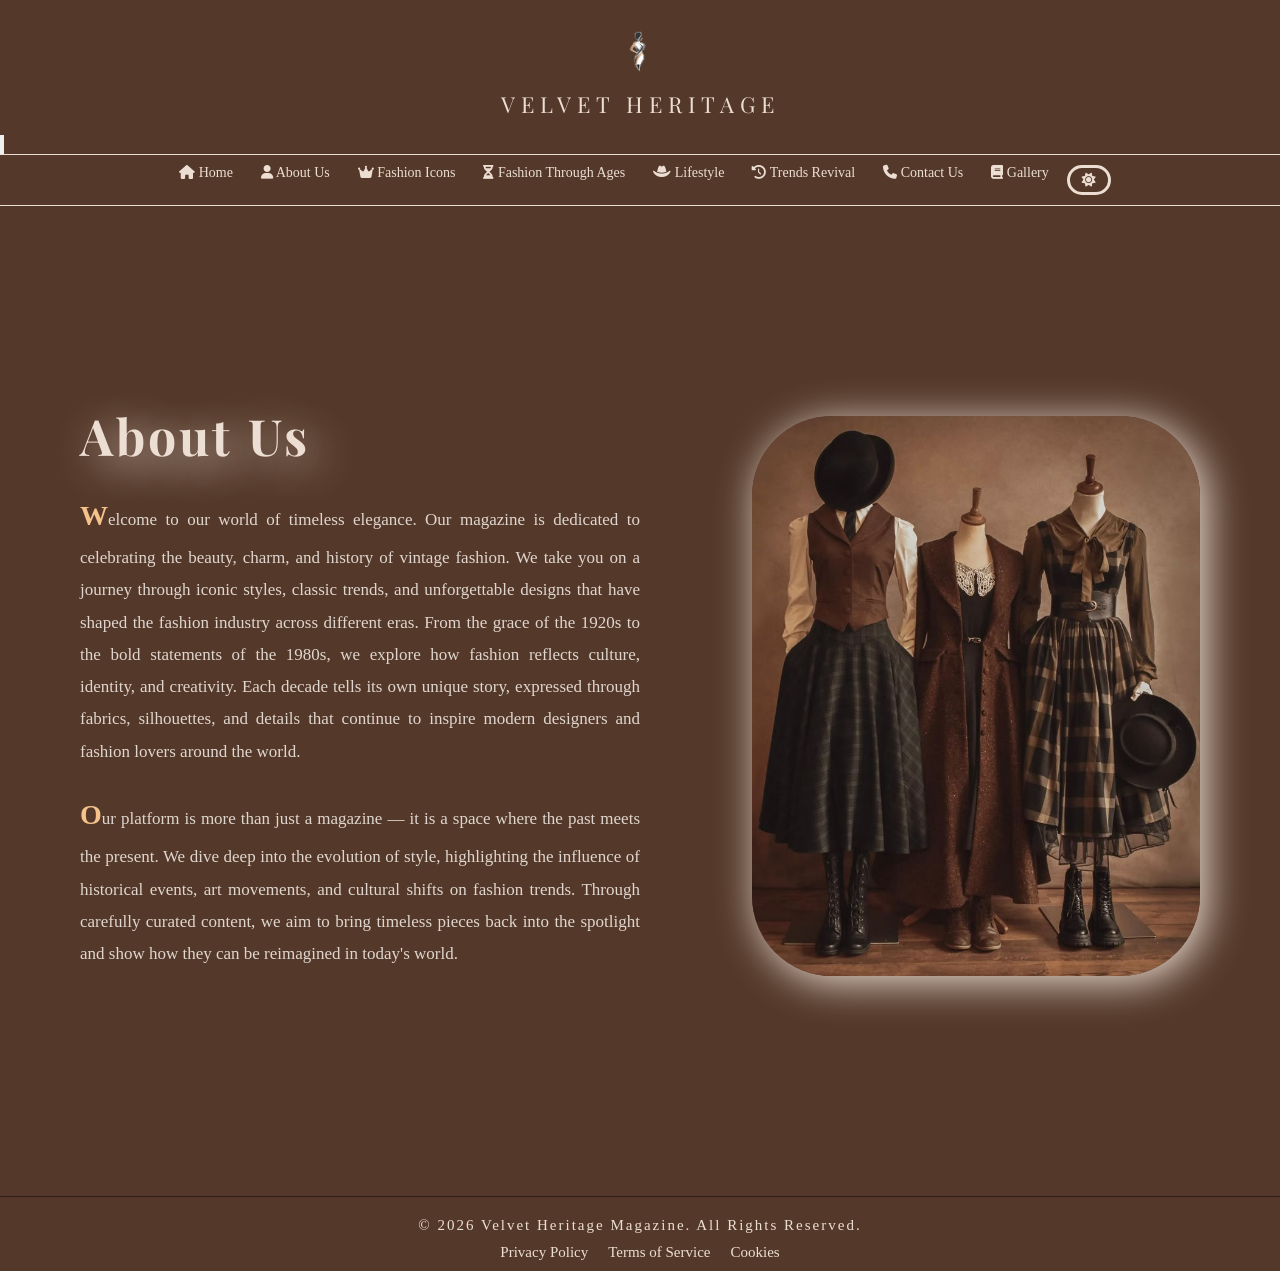
==== about us.html @ 1091210f "Add files via upload" ====
<!DOCTYPE html>
<html lang="en">
<head>
  <meta charset="UTF-8">
  <meta name="viewport" content="width=device-width, initial-scale=1.0">
  <title>About Us | Velvet Heritage</title>

  <link rel="preconnect" href="https://fonts.googleapis.com">
  <link rel="preconnect" href="https://fonts.gstatic.com" crossorigin>
  <link href="https://fonts.googleapis.com/css2?family=Playfair+Display:ital,wght@0,400;0,700;1,400;1,700&display=swap" rel="stylesheet">
  <link rel="stylesheet" href="https://cdnjs.cloudflare.com/ajax/libs/font-awesome/6.5.0/css/all.min.css">

  <!-- External stylesheet -->
  <link rel="stylesheet" href="about-us.css">
</head>

<body>

<div class="logo-box">

  <header>
    <img class="logo" src="images/vin 2.png" alt="Velvet Heritage Logo">
    <h1>Velvet Heritage</h1>
  </header>

  <button id="theme-toggle" class="theme-btn hidden-theme" aria-label="Toggle Theme">
    <svg viewBox="0 0 24 24" fill="none" xmlns="http://www.w3.org/2000/svg">
      <path d="M12 15C13.6569 15 15 13.6569 15 12C15 10.3431 13.6569 9 12 9C10.3431 9 9 10.3431 9 12C9 13.6569 10.3431 15 12 15Z" stroke="currentColor" stroke-width="2" stroke-linecap="round" stroke-linejoin="round"/>
      <path d="M19.4 15a1.65 1.65 0 0 0 .33 1.82l.06.06a2 2 0 0 1 0 2.83 2 2 0 0 1-2.83 0l-.06-.06a1.65 1.65 0 0 0-1.82-.33 1.65 1.65 0 0 0-1 1.51V21a2 2 0 0 1-2 2 2 2 0 0 1-2-2v-.09A1.65 1.65 0 0 0 9 19.4a1.65 1.65 0 0 0-1.82.33l-.06.06a2 2 0 0 1-2.83 0 2 2 0 0 1 0-2.83l.06-.06a1.65 1.65 0 0 0 .33-1.82 1.65 1.65 0 0 0-1.51-1H3a2 2 0 0 1-2-2 2 2 0 0 1 2-2h.09A1.65 1.65 0 0 0 4.6 9a1.65 1.65 0 0 0-.33-1.82l-.06-.06a2 2 0 0 1 0-2.83 2 2 0 0 1 2.83 0l.06.06a1.65 1.65 0 0 0 1.82.33H9a1.65 1.65 0 0 0 1-1.51V3a2 2 0 0 1 2-2 2 2 0 0 1 2 2v.09a1.65 1.65 0 0 0 1 1.51 1.65 1.65 0 0 0 1.82-.33l.06-.06a2 2 0 0 1 2.83 0 2 2 0 0 1 0 2.83l-.06.06a1.65 1.65 0 0 0-.33 1.82V9a1.65 1.65 0 0 0 1.51 1H21a2 2 0 0 1 2 2 2 2 0 0 1-2 2h-.09a1.65 1.65 0 0 0-1.51 1Z" stroke="currentColor" stroke-width="2" stroke-linecap="round" stroke-linejoin="round"/>
    </svg>
  </button>

  <nav>
    <ul class="headerul">
      <li><a href="home.html"><i class="fa-solid fa-house"></i> Home</a></li>
      <li><a href="about-us.html"><i class="fa-solid fa-user"></i> About Us</a></li>
      <li><a href="fashion-icon.html"><i class="fa-solid fa-crown"></i> Fashion Icons</a></li>
      <li><a href="fashion_eras.html"><i class="fa-solid fa-hourglass-half"></i> Fashion Through Ages</a></li>
      <li><a href="aura-lifestyle.html"><i class="fa-solid fa-hat-cowboy"></i> Lifestyle</a></li>
      <li><a href="trend-revival.html"><i class="fa-solid fa-clock-rotate-left"></i> Trends Revival</a></li>
      <li><a href="contact-us.html"><i class="fa-solid fa-phone"></i> Contact Us</a></li>
      <li><a href="magazines.html"><i class="fa-solid fa-book"></i> Gallery</a></li>
      <li><button id="theme-switch"><i class="fa-solid fa-sun"></i></button></li>
    </ul>
  </nav>

</div>

<section class="about">
  <div class="text">
    <h1>About Us</h1>

    <p class="para">
      Welcome to our world of timeless elegance. Our magazine is dedicated to celebrating the beauty, charm, and history of vintage fashion. We take you on a journey through iconic styles, classic trends, and unforgettable designs that have shaped the fashion industry across different eras. From the grace of the 1920s to the bold statements of the 1980s, we explore how fashion reflects culture, identity, and creativity. Each decade tells its own unique story, expressed through fabrics, silhouettes, and details that continue to inspire modern designers and fashion lovers around the world.
    </p>

    <p class="para">
      Our platform is more than just a magazine — it is a space where the past meets the present. We dive deep into the evolution of style, highlighting the influence of historical events, art movements, and cultural shifts on fashion trends. Through carefully curated content, we aim to bring timeless pieces back into the spotlight and show how they can be reimagined in today's world.
    </p>
  </div>

  <div class="image">
    <img src="images/vintage.jpg" alt="Vintage Fashion Display">
  </div>
</section>

<footer class="cpy">
  © 2026 Velvet Heritage Magazine. All Rights Reserved.
</footer>

<footer class="cookies">
  <ul class="foot">
    <li><a href="#">Privacy Policy</a></li>
    <li><a href="#">Terms of Service</a></li>
    <li><a href="#">Cookies</a></li>
  </ul>
</footer>


<script src="theme.js"></script>

</body>
</html>
---- about-us.css ----
/* ── CSS Variables: Dark Theme (default) ── */
:root {
    --bg-color:      #54392a;
    --text-color:    #edded3;
    --shadow:        #edded3;
    --border-color:  #edded3;
    --nav-hover-bg:  #edded3;
    --nav-hover-txt: #321b1d;
    --footer-border: #321b1d;
    --text-accent:   #f5c28b;
    --text-muted:    #e0d6cf;
}

/* ── Light Theme ── */
[data-theme="light"] {
    --bg-color:      #edded3;
    --text-color:    #54392a;
    --shadow:        #54392a;
    --border-color:  #54392a;
    --nav-hover-bg:  #54392a;
    --nav-hover-txt: #edded3;
    --footer-border: #c9a98a;
    --text-accent:   #b05e10;
    --text-muted:    #5c3d28;
}

* {
    box-sizing: border-box;
    margin: 0;
    padding: 0;
}

body {
    font-family: Georgia, serif;
    background-color: var(--bg-color);
    color: var(--text-color);
    transition: background-color 0.4s ease, color 0.4s ease;
}

/* ── Header ── */
header {
    text-align: center;
    padding: 30px 10px 16px;
    font-family: 'Playfair Display', serif;
    transition: 1s;
    width: fit-content;
    margin: auto;
    text-transform: uppercase;
    letter-spacing: 2px;
    display: flex;
    flex-direction: column;
    align-items: center;
    gap: 8px;
    perspective: 600px;
    animation: fadeDown 1s ease;
}

.logo {
    width: 60px;
    transition: transform 0.8s ease;
}

.logo:hover {
    transform: rotateY(360deg);
}

header h1 {
    font-size: 22px;
    font-weight: 400;
    letter-spacing: 6px;
    color: var(--text-color);
    transition: transform 0.8s ease, letter-spacing 0.4s ease, color 0.4s ease;
}

header h1:hover {
    transform: rotateY(360deg);
    letter-spacing: 8px;
}

/* ── Nav ── */
.headerul {
    display: flex;
    flex-direction: row;
    justify-content: center;
    flex-wrap: wrap;
    list-style: none;
    margin: 0 0 40px;
    padding: 4px 0;
    font-size: 14px;
    border-top: 1px solid var(--border-color);
    border-bottom: 1px solid var(--border-color);
    transition: border-color 0.4s ease;
    animation: fadeUp 1s ease;
}

.headerul li {
    list-style: none;
    padding: 6px 4px;
}

.headerul li a {
    text-decoration: none;
    color: var(--text-color);
    padding: 6px 10px;
    white-space: nowrap;
    transition: 0.3s ease;
}

.headerul:hover li a {
    opacity: 0.5;
}

.headerul li a:hover {
    background-color: var(--nav-hover-bg);
    color: var(--nav-hover-txt);
    border-radius: 20px;
    opacity: 1;
}

/* ── Theme Switch Button (inside nav) ── */
#theme-switch {
    cursor: pointer;
    background: transparent;
    border: 3px solid var(--border-color);
    border-radius: 30px;
    padding: 4px 12px;
    font-size: 14px;
    color: var(--text-color);
    transition: 0.3s ease;
    margin: 0;
}

#theme-switch:hover {
    font-size: 16px;
    font-weight: bold;
    box-shadow: 9px 9px 40px var(--shadow);
}

.fa-solid {
    background-color: transparent;
    color: var(--text-color);
}

/* ── About Section ── */
.about {
    display: flex;
    justify-content: space-between;
    align-items: center;
    padding: 80px;
    min-height: 100vh;
    gap: 40px;
}

.text {
    width: 50%;
    animation: fadeLeft 1.5s ease;
}

.text h1 {
    font-size: 50px;
    font-weight: bold;
    margin-bottom: 20px;
    font-family: 'Playfair Display', serif;
    letter-spacing: 3px;
    color: var(--text-color);
    text-shadow: 9px 9px 40px var(--shadow);
}

.para {
    font-size: 17px;
    line-height: 1.9;
    color: var(--text-muted);
    margin-bottom: 20px;
    text-align: justify;
    transition: color 0.4s ease;
}

.para::first-letter {
    font-size: 28px;
    font-weight: bold;
    color: var(--text-accent);
}

.image {
    width: 40%;
    animation: fadeRight 1.5s ease;
}

.image img {
    width: 100%;
    border-radius: 80px;
    box-shadow: 6px 6px 40px var(--shadow);
    transition: 0.4s;
    display: block;
}

.image img:hover {
    transform: scale(1.05);
}

/* ── Footer ── */
.cpy {
    text-align: center;
    margin-top: 50px;
    padding-top: 20px;
    border-top: 1px solid var(--footer-border);
    font-size: 15px;
    letter-spacing: 2px;
    color: var(--text-color);
    transition: color 0.4s ease, border-color 0.4s ease;
}

.cookies {
    text-align: center;
    font-size: 15px;
    color: var(--text-color);
    transition: color 0.4s ease;
}

.foot {
    display: flex;
    flex-direction: row;
    justify-content: center;
    gap: 20px;
    list-style: none;
    margin: 10px;
}

.foot li a {
    color: var(--text-color);
    text-decoration: none;
    transition: 0.3s;
}

.foot:hover li a {
    opacity: 0.5;
}

.foot li a:hover {
    background-color: #321b1d;
    padding: 10px;
    border-radius: 20px;
    opacity: 1;
    color: white;
}

/* ── Animations ── */
@keyframes fadeDown {
    from { opacity: 0; transform: translateY(-40px); }
    to   { opacity: 1; transform: translateY(0); }
}

@keyframes fadeUp {
    from { opacity: 0; transform: translateY(40px); }
    to   { opacity: 1; transform: translateY(0); }
}

@keyframes fadeLeft {
    from { opacity: 0; transform: translateX(-50px); }
    to   { opacity: 1; transform: translateX(0); }
}

@keyframes fadeRight {
    from { opacity: 0; transform: translateX(50px); }
    to   { opacity: 1; transform: translateX(0); }
}

/* ── Responsive ── */
@media (max-width: 768px) {
    .about {
        flex-direction: column;
        padding: 40px 20px;
    }
    .text, .image {
        width: 100%;
    }
    .headerul {
        font-size: 12px;
    }
}
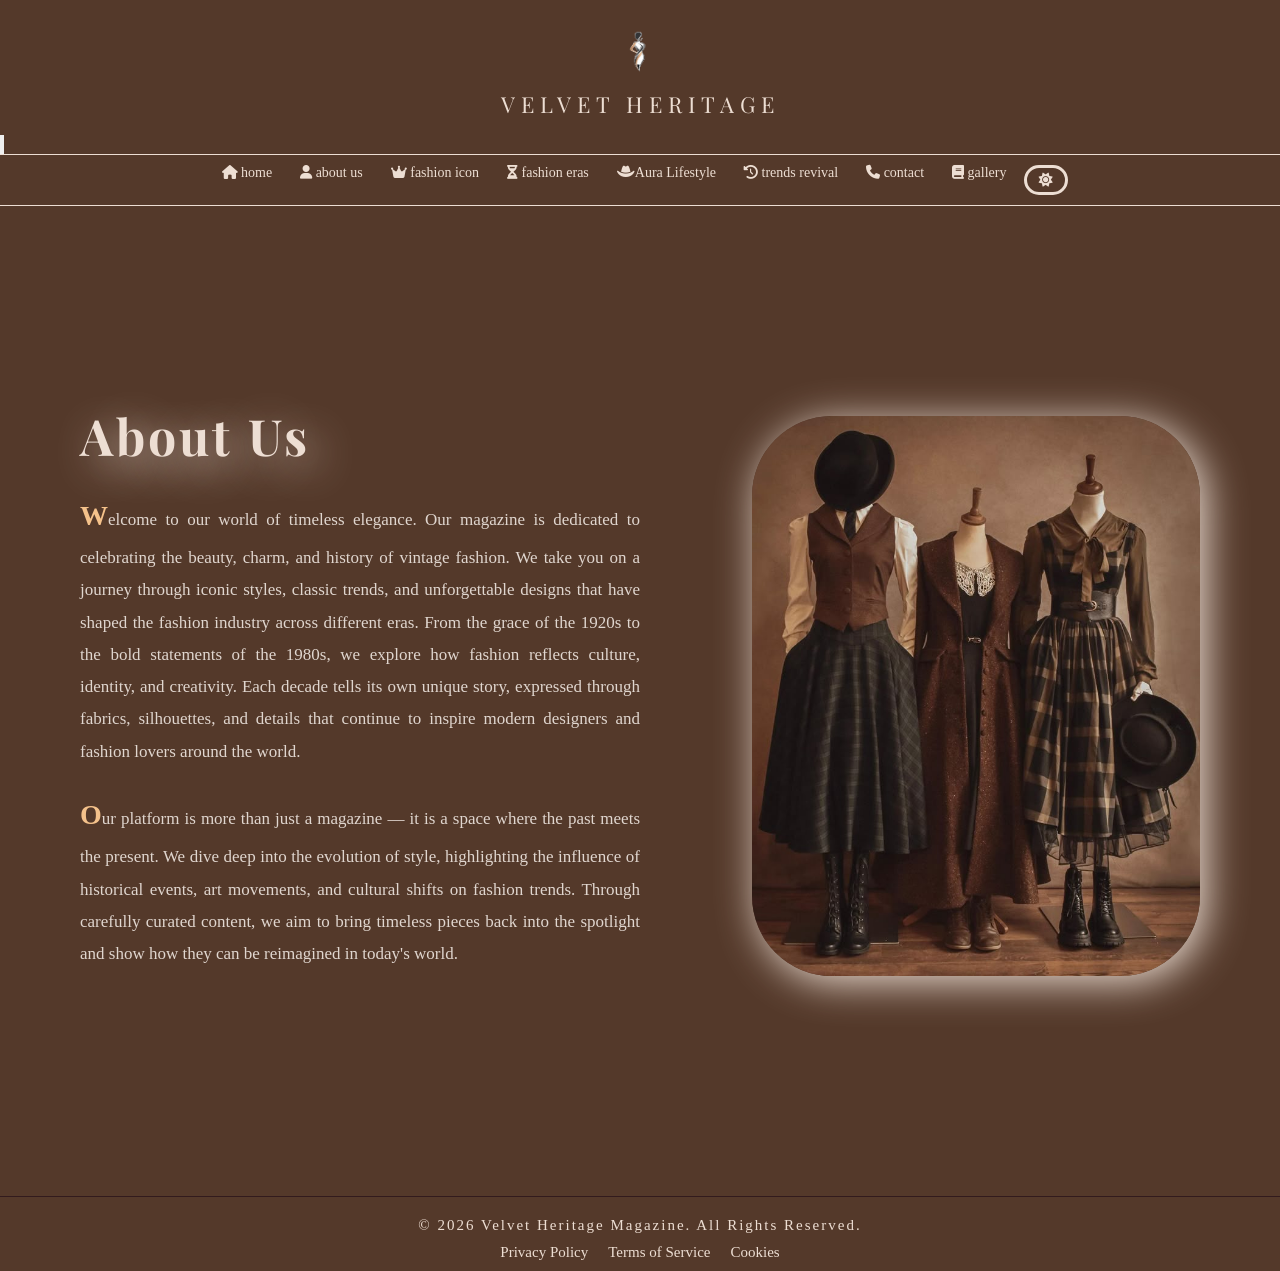
==== commit b7b2e975: "Update about us.html" ====
--- a/about us.html
+++ b/about us.html
@@ -32,15 +32,15 @@
 
   <nav>
     <ul class="headerul">
-      <li><a href="home.html"><i class="fa-solid fa-house"></i> Home</a></li>
-      <li><a href="about-us.html"><i class="fa-solid fa-user"></i> About Us</a></li>
-      <li><a href="fashion-icon.html"><i class="fa-solid fa-crown"></i> Fashion Icons</a></li>
-      <li><a href="fashion_eras.html"><i class="fa-solid fa-hourglass-half"></i> Fashion Through Ages</a></li>
-      <li><a href="aura-lifestyle.html"><i class="fa-solid fa-hat-cowboy"></i> Lifestyle</a></li>
-      <li><a href="trend-revival.html"><i class="fa-solid fa-clock-rotate-left"></i> Trends Revival</a></li>
-      <li><a href="contact-us.html"><i class="fa-solid fa-phone"></i> Contact Us</a></li>
-      <li><a href="magazines.html"><i class="fa-solid fa-book"></i> Gallery</a></li>
-      <li><button id="theme-switch"><i class="fa-solid fa-sun"></i></button></li>
+      <li><a href="index.html"><i class="fa-solid fa-house"></i> home</a></li>
+                <li><a href="about us.html"><i class="fa-solid fa-user"></i> about us</a></li>
+                <li><a href="fashion-icon.html"><i class="fa-solid fa-crown"></i> fashion icon</a></li>
+                <li><a href="fashoin_eras.html"><i class="fa-solid fa-hourglass-half"></i> fashion eras</a></li>
+                <li><a href="auralifestyle.html"><i class="fa-solid fa-hat-cowboy"></i>Aura Lifestyle</a></li>
+                <li><a href="trend-revival.html"><i class="fa-solid fa-clock-rotate-left"></i> trends revival</a></li>
+                <li><a href="contact-us.html"><i class="fa-solid fa-phone"></i> contact</a></li>
+                <li><a href="magazines.html"><i class="fa-solid fa-book"></i> gallery</a></li>
+                <li> <button id="theme-switch" ><i class="fa-solid fa-sun"></i></button></li>
     </ul>
   </nav>
 
@@ -80,4 +80,4 @@
 <script src="theme.js"></script>
 
 </body>
-</html>+</html>
